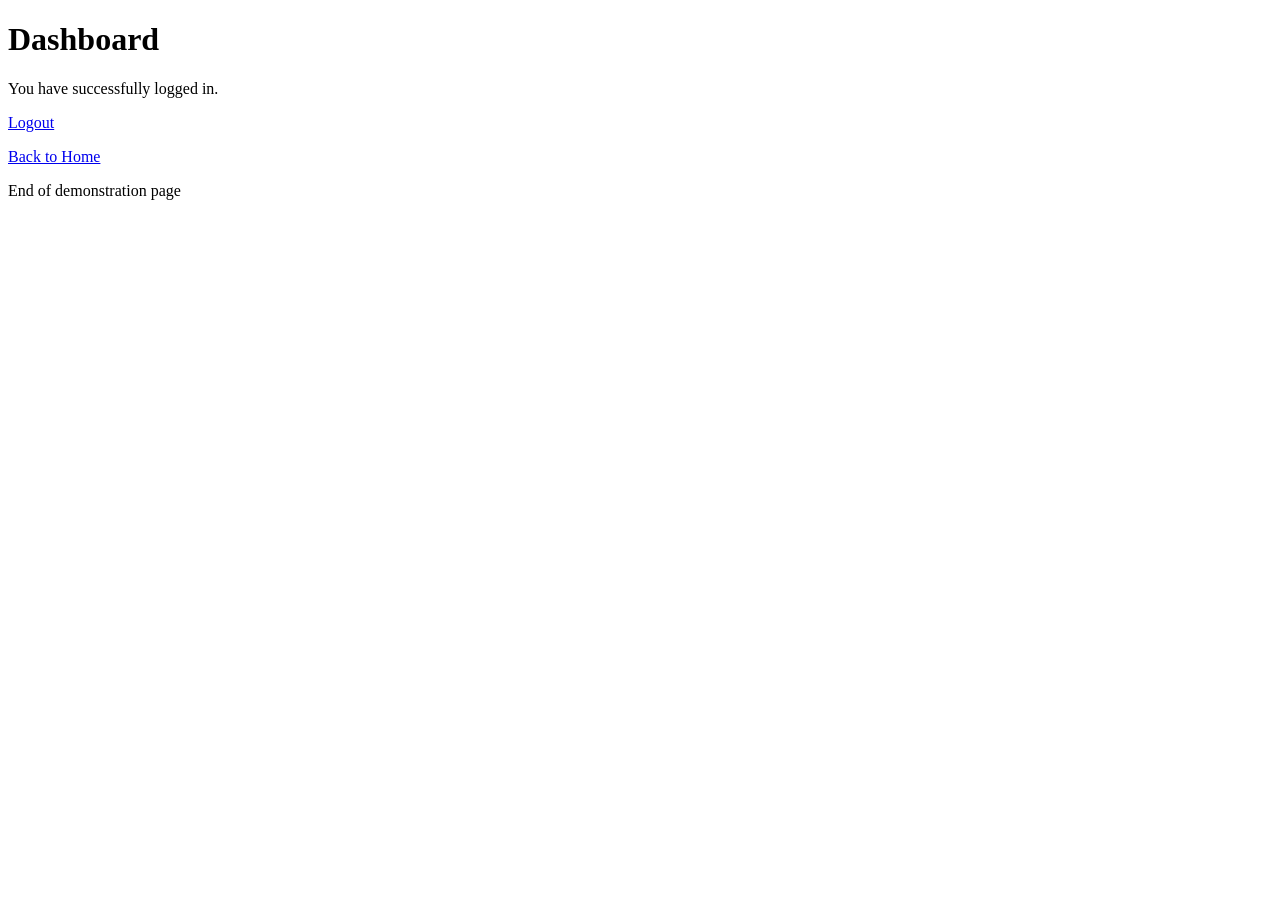
==== dashboard.html @ c69dc601 "first commit" ====
<!DOCTYPE html>
<html lang="en">
<head>
    <meta charset="UTF-8">
    <meta name="viewport" content="width=device-width, initial-scale=1.0">
    <title>Dashboard</title>
</head>
<body>

<header>
    <h1>Dashboard</h1>
</header>

<main>
    <section>
        <p>You have successfully logged in.</p>
    </section>

    <nav>
        <p><a href="login.html">Logout</a></p>
        <p><a href="index.html">Back to Home</a></p>
    </nav>
</main>

<footer>
    <p>End of demonstration page</p>
</footer>

</body>
</html>
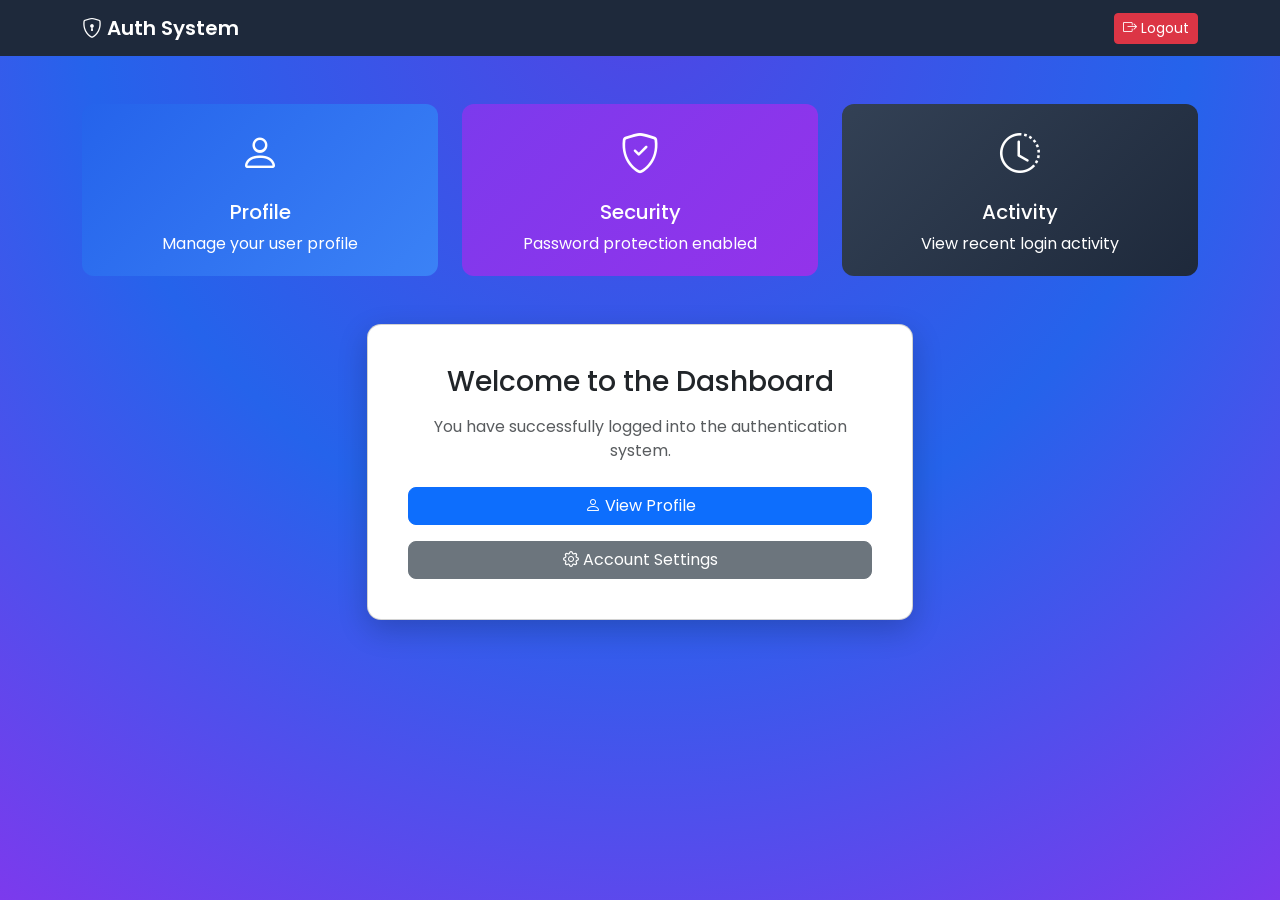
==== commit 2ab0bf96: "Improved UI with Bootstrap, added custom CSS, screenshots, and updated README" ====
--- a/dashboard.html
+++ b/dashboard.html
@@ -1,30 +1,193 @@
 <!DOCTYPE html>
 <html lang="en">
+
+<!-- ========================================================= -->
+<!-- HEAD SECTION -->
+<!-- Contains metadata, fonts, Bootstrap framework, icons,
+     and custom stylesheet for UI styling. -->
+<!-- ========================================================= -->
+
 <head>
+
     <meta charset="UTF-8">
     <meta name="viewport" content="width=device-width, initial-scale=1.0">
-    <title>Dashboard</title>
+
+    <title>Dashboard | Authentication System</title>
+
+    <!-- Google Font -->
+    <link href="https://fonts.googleapis.com/css2?family=Poppins:wght@300;400;500;600&display=swap" rel="stylesheet">
+
+    <!-- Bootstrap CSS Framework -->
+    <link href="https://cdn.jsdelivr.net/npm/bootstrap@5.3.3/dist/css/bootstrap.min.css" rel="stylesheet">
+
+    <!-- Bootstrap Icons -->
+    <link rel="stylesheet" href="https://cdn.jsdelivr.net/npm/bootstrap-icons@1.11.3/font/bootstrap-icons.css">
+
+    <!-- Custom Styles -->
+    <link rel="stylesheet" href="styles.css">
+
 </head>
+
+
 <body>
 
-<header>
-    <h1>Dashboard</h1>
-</header>
+<!-- ========================================================= -->
+<!-- NAVIGATION BAR -->
+<!-- Displays application title and logout option. -->
+<!-- ========================================================= -->
 
-<main>
-    <section>
-        <p>You have successfully logged in.</p>
-    </section>
+<nav class="navbar navbar-expand-lg navbar-dark navbar-custom">
 
-    <nav>
-        <p><a href="login.html">Logout</a></p>
-        <p><a href="index.html">Back to Home</a></p>
-    </nav>
+    <div class="container">
+
+        <!-- Application Branding -->
+        <a class="navbar-brand" href="#">
+            <i class="bi bi-shield-lock"></i>
+            Auth System
+        </a>
+
+        <!-- Logout Button -->
+        <a href="index.html" class="btn btn-danger btn-sm">
+            <i class="bi bi-box-arrow-right"></i>
+            Logout
+        </a>
+
+    </div>
+
+</nav>
+
+
+<!-- ========================================================= -->
+<!-- MAIN DASHBOARD SECTION -->
+<!-- Contains statistical cards and main welcome card. -->
+<!-- ========================================================= -->
+
+<main class="container py-5">
+
+    <!-- ============================================= -->
+    <!-- DASHBOARD STATISTICS CARDS -->
+    <!-- Quick information panels for the user. -->
+    <!-- ============================================= -->
+
+    <div class="row g-4 mb-5">
+
+        <!-- Profile Card -->
+        <div class="col-md-4">
+
+            <div class="stat-card stat-blue text-center">
+
+                <i class="bi bi-person fs-1"></i>
+
+                <h5 class="mt-3">Profile</h5>
+
+                <p class="mb-0">
+                    Manage your user profile
+                </p>
+
+            </div>
+
+        </div>
+
+
+        <!-- Security Card -->
+        <div class="col-md-4">
+
+            <div class="stat-card stat-purple text-center">
+
+                <i class="bi bi-shield-check fs-1"></i>
+
+                <h5 class="mt-3">Security</h5>
+
+                <p class="mb-0">
+                    Password protection enabled
+                </p>
+
+            </div>
+
+        </div>
+
+
+        <!-- Activity Card -->
+        <div class="col-md-4">
+
+            <div class="stat-card stat-dark text-center">
+
+                <i class="bi bi-clock-history fs-1"></i>
+
+                <h5 class="mt-3">Activity</h5>
+
+                <p class="mb-0">
+                    View recent login activity
+                </p>
+
+            </div>
+
+        </div>
+
+    </div>
+
+
+    <!-- ============================================= -->
+    <!-- MAIN DASHBOARD CARD -->
+    <!-- Displays welcome message and main actions. -->
+    <!-- ============================================= -->
+
+    <div class="row justify-content-center">
+
+        <div class="col-lg-6">
+
+            <div class="card dashboard-card p-4">
+
+                <div class="card-body text-center">
+
+                    <!-- Welcome Heading -->
+                    <h3 class="mb-3">
+                        Welcome to the Dashboard
+                    </h3>
+
+                    <!-- Informational Text -->
+                    <p class="text-muted mb-4">
+                        You have successfully logged into the authentication system.
+                    </p>
+
+
+                    <!-- Dashboard Action Buttons -->
+                    <div class="d-grid gap-3">
+
+                        <button class="btn btn-primary btn-custom">
+
+                            <i class="bi bi-person"></i>
+                            View Profile
+
+                        </button>
+
+                        <button class="btn btn-secondary btn-custom">
+
+                            <i class="bi bi-gear"></i>
+                            Account Settings
+
+                        </button>
+
+                    </div>
+
+                </div>
+
+            </div>
+
+        </div>
+
+    </div>
+
 </main>
 
-<footer>
-    <p>End of demonstration page</p>
-</footer>
+
+<!-- ========================================================= -->
+<!-- BOOTSTRAP JAVASCRIPT -->
+<!-- Enables Bootstrap components such as navbar behavior. -->
+<!-- ========================================================= -->
+
+<script src="https://cdn.jsdelivr.net/npm/bootstrap@5.3.3/dist/js/bootstrap.bundle.min.js"></script>
 
 </body>
+
 </html>
--- a/styles.css
+++ b/styles.css
@@ -0,0 +1,123 @@
+/* =========================================================
+   GLOBAL STYLES
+   ========================================================= */
+
+body {
+    font-family: 'Poppins', sans-serif;
+    min-height: 100vh;
+    margin: 0;
+
+    /* Improved gradient background */
+    background: radial-gradient(circle at top, #4f46e5, #2563eb, #7c3aed);
+
+    display: flex;
+    flex-direction: column;
+}
+
+/* =========================================================
+   CARD STYLING
+   ========================================================= */
+
+.auth-card {
+    max-width: 420px;
+    margin: auto;
+    border-radius: 14px;
+    border: none;
+    box-shadow: 0 12px 35px rgba(0,0,0,0.2);
+
+    transition: transform 0.25s ease, box-shadow 0.25s ease;
+}
+
+.auth-card:hover {
+    transform: translateY(-6px);
+    box-shadow: 0 18px 45px rgba(0,0,0,0.3);
+}
+
+/* =========================================================
+   FORM CONTROLS
+   ========================================================= */
+
+.form-control {
+    border-radius: 8px;
+}
+
+.form-control:focus {
+    border-color: #6366f1;
+    box-shadow: 0 0 0 0.2rem rgba(99,102,241,0.25);
+}
+
+/* =========================================================
+   BUTTON STYLING
+   ========================================================= */
+
+.btn-custom {
+    border-radius: 8px;
+    transition: all 0.25s ease;
+}
+
+.btn-custom:hover {
+    transform: translateY(-2px);
+}
+
+/* =========================================================
+   NAVBAR
+   ========================================================= */
+
+.navbar-custom {
+    background-color: #1e293b;
+}
+
+.navbar-brand {
+    font-weight: 600;
+}
+
+/* =========================================================
+   DASHBOARD CARDS
+   ========================================================= */
+
+.dashboard-card {
+    border-radius: 14px;
+    box-shadow: 0 10px 30px rgba(0,0,0,0.2);
+}
+
+.stat-card {
+    border-radius: 12px;
+    padding: 20px;
+    color: white;
+}
+
+.stat-blue {
+    background: linear-gradient(135deg,#2563eb,#3b82f6);
+}
+
+.stat-purple {
+    background: linear-gradient(135deg,#7c3aed,#9333ea);
+}
+
+.stat-dark {
+    background: linear-gradient(135deg,#334155,#1e293b);
+}
+
+/* =========================================================
+   LINKS
+   ========================================================= */
+
+.auth-links a {
+    text-decoration: none;
+}
+
+.auth-links a:hover {
+    text-decoration: underline;
+}
+
+/* =========================================================
+   RESPONSIVE
+   ========================================================= */
+
+@media (max-width: 576px) {
+
+    .auth-card {
+        margin: 20px;
+    }
+
+}
